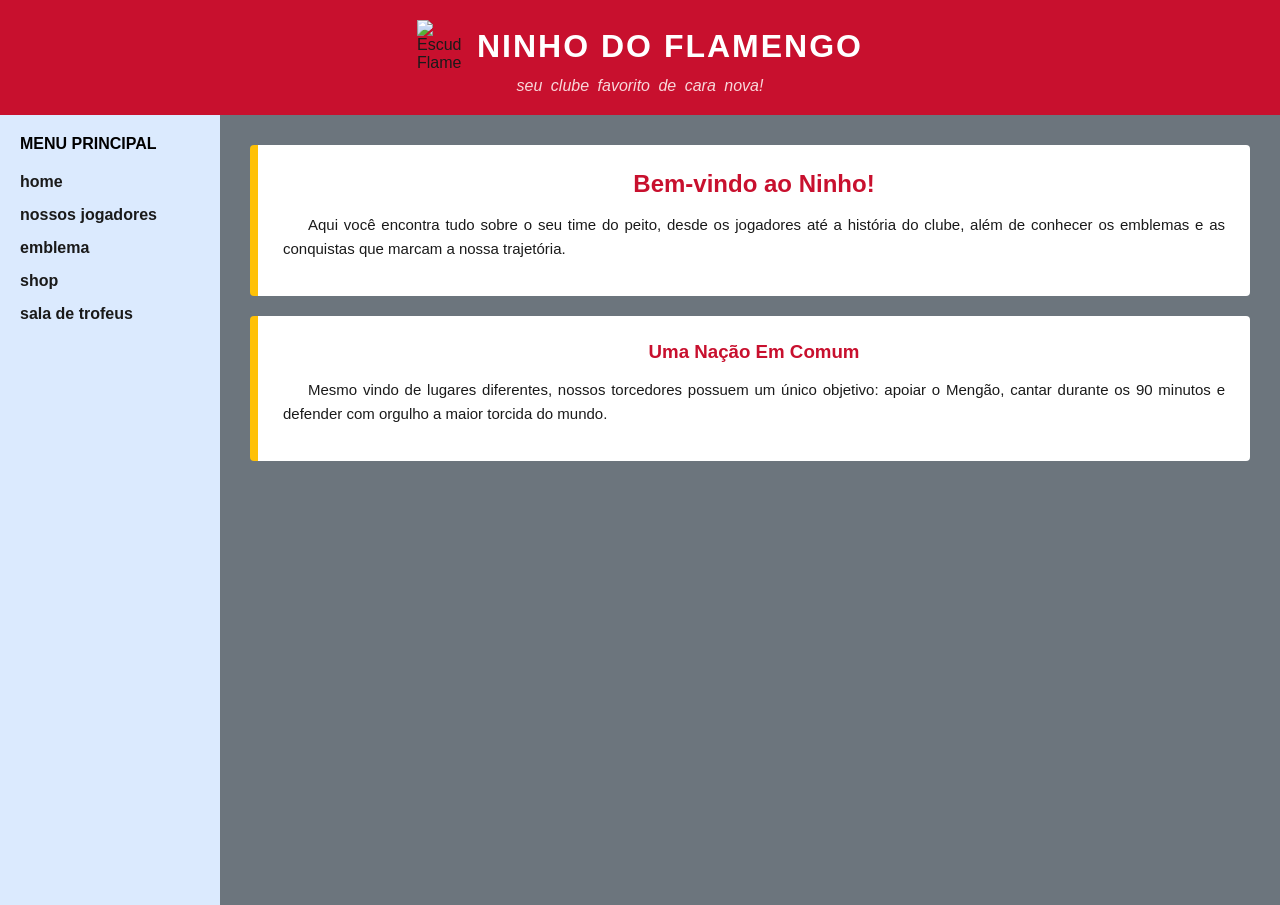
==== index.html @ 1f62a3e0 "upando arquivos" ====
<!DOCTYPE html>
<html lang="pt-BR">
<head>
    <meta charset="UTF-8">
    <meta name="viewport" content="width=device-width, initial-scale=1.0">
    <title>Clube de Regatas do Flamengo - Home</title>
    <link rel="stylesheet" href="style.css">
</head>
<body>

    <header>
        <div class="header-container">
            <img src="https://upload.wikimedia.org/wikipedia/commons/2/2e/Flamengo_braz_logo.svg" alt="Escudo Flamengo" class="logo-header">
            <h1>Ninho do Flamengo</h1>
        </div>
        <p>seu clube favorito de cara nova!</p>
    </header>

    <div class="container">
        <aside>
            <h2>Menu Principal</h2>
            <nav>
                <ul>
                    <li><a href="index.html">home</a></li>
                    <li><a href="jogadores.html">nossos jogadores</a></li>
                    <li><a href="emblema.html">emblema</a></li>
                    <li><a href="loja.html">shop</a></li>
                    <li><a href="trofeus.html">sala de trofeus</a></li>
                </ul>
            </nav>
        </aside>

        <main>
            <section class="card">
                <h2>Bem-vindo ao Ninho!</h2>
                <p>Aqui você encontra tudo sobre o seu time do peito, desde os jogadores até a história do clube, além de conhecer os emblemas e as conquistas que marcam a nossa trajetória.</p>
            </section>

            <section class="card">
                <h3>Uma Nação Em Comum</h3>
                <p>Mesmo vindo de lugares diferentes, nossos torcedores possuem um único objetivo: apoiar o Mengão, cantar durante os 90 minutos e defender com orgulho a maior torcida do mundo.</p>
            </section>
        </main>
    </div>

</body>
</html>
---- style.css ----
/* Zerando margens básicas */
* {
    margin: 0;
    padding: 0;
    box-sizing: border-box;
}

body {
    /* Propriedade: font-family */
    font-family: Arial, Helvetica, sans-serif;
    /* Propriedade: color */
    color: #1a1a1a;
    background-color: #f4f4f4;
}

/* Cabeçalho */
header {
    background-color: #c8102e;
    padding: 20px;
}

.header-container {
    display: flex;
    align-items: center;
    justify-content: center;
    gap: 15px;
}

.logo-header {
    width: 45px;
    height: auto;
}

header h1 {
    /* Propriedade: color */
    color: #ffffff;
    /* Propriedade: font-size */
    font-size: 32px;
    /* Propriedade: text-transform */
    text-transform: uppercase;
    /* Propriedade: letter-spacing */
    letter-spacing: 2px;
    /* Propriedade: font-weight */
    font-weight: bold;
}

header p {
    /* Propriedade: text-align */
    text-align: center;
    /* Propriedade: color */
    color: #f8d7da;
    /* Propriedade: font-style */
    font-style: italic;
    /* Propriedade: word-spacing */
    word-spacing: 4px;
    margin-top: 5px;
}

/* Layout Principal */
.container {
    display: flex;
    min-height: calc(100vh - 110px);
}

/* Menu Lateral Esquerdo */
aside {
    width: 220px;
    background-color: #dbeafe;
    padding: 20px;
}

aside h2 {
    /* Propriedade: font-size */
    font-size: 16px;
    /* Propriedade: text-transform */
    text-transform: uppercase;
    margin-bottom: 20px;
    /* Propriedade: color */
    color: #000000;
}

aside nav ul {
    list-style: none;
}

aside nav ul li {
    margin-bottom: 15px;
}

aside nav ul li a {
    /* Propriedade: text-decoration */
    text-decoration: none;
    /* Propriedade: color */
    color: #1a1a1a;
    /* Propriedade: font-weight */
    font-weight: 600;
    /* Propriedade: text-transform */
    text-transform: lowercase;
    display: block;
}

aside nav ul li a:hover {
    /* Propriedade: text-decoration */
    text-decoration: underline;
    color: #c8102e;
}

/* Área de Conteúdo */
main {
    flex: 1;
    padding: 30px;
    background-color: #6c757d;
}

.card {
    background-color: #ffffff;
    padding: 25px;
    border-radius: 4px;
    border-left: 8px solid #ffc107;
    margin-bottom: 20px;
}

.card h2, .card h3 {
    /* Propriedade: color */
    color: #c8102e;
    /* Propriedade: text-align */
    text-align: center;
    margin-bottom: 15px;
}

/* Demonstração de propriedades nos parágrafos */
.card p {
    /* Propriedade: line-height */
    line-height: 1.6;
    /* Propriedade: text-indent */
    text-indent: 25px;
    /* Propriedade: font-size */
    font-size: 15px;
    margin-bottom: 10px;
    /* Propriedade: text-align */
    text-align: justify;
}

/* Imagens das páginas */
.conteudo-img {
    display: block;
    max-width: 200px;
    height: auto;
    margin: 20px auto;
}

/* Exemplo da abreviação font */
.destaque-fonte {
    /* Propriedade: font (shorthand: style weight size/line-height family) */
    font: italic bold 16px/1.5 Arial, sans-serif;
    color: #000;
    text-align: center;
}
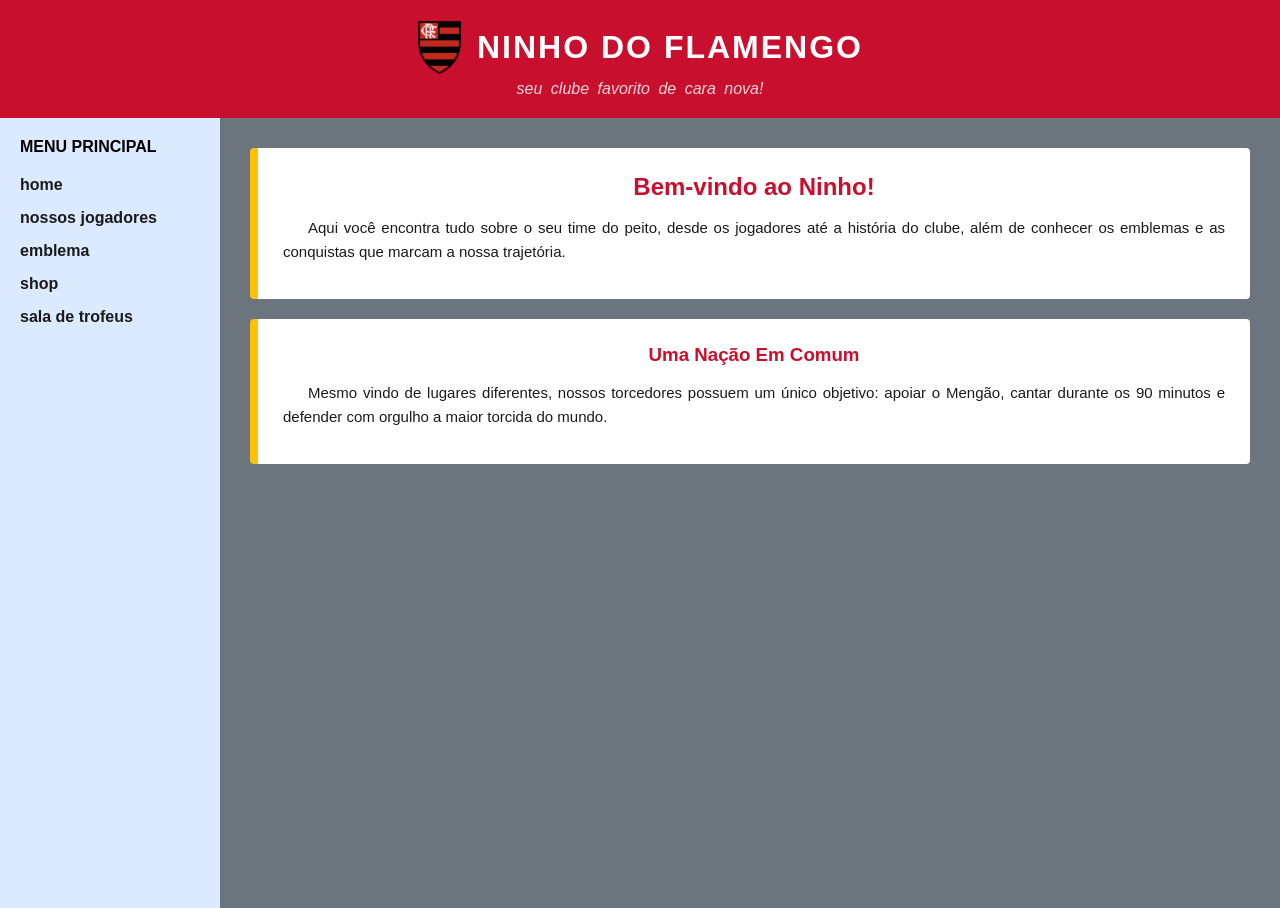
==== commit a0c344d2: "upando imagens" ====
--- a/index.html
+++ b/index.html
@@ -10,7 +10,7 @@
 
     <header>
         <div class="header-container">
-            <img src="https://upload.wikimedia.org/wikipedia/commons/2/2e/Flamengo_braz_logo.svg" alt="Escudo Flamengo" class="logo-header">
+            <img src="img/logo.png" alt="Escudo Flamengo" class="logo-header">
             <h1>Ninho do Flamengo</h1>
         </div>
         <p>seu clube favorito de cara nova!</p>
